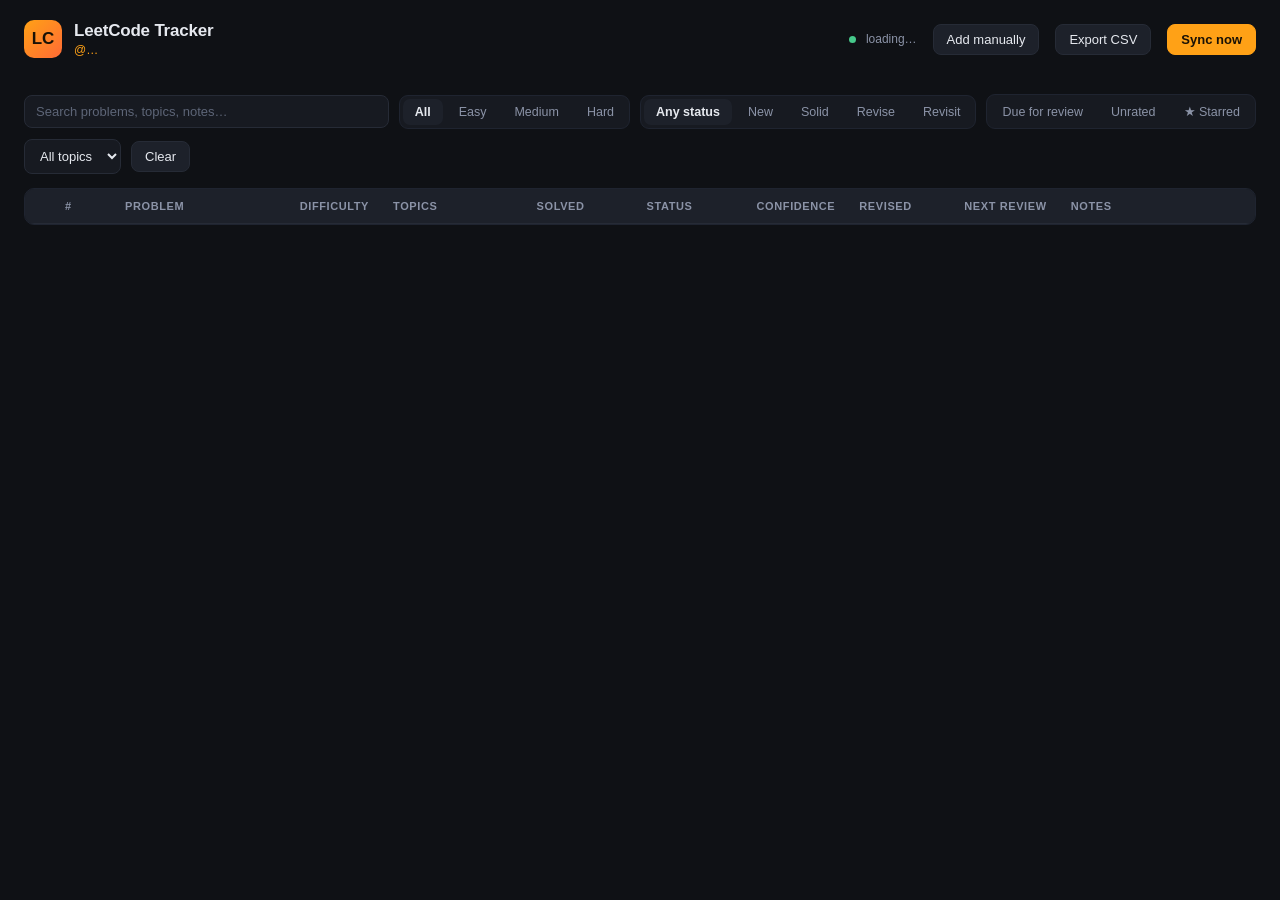
==== index.html @ ef911959 "Add self-updating LeetCode tracker with revision scheduling Local dashboard (SQLite + stdlib HTTP se" ====
<!DOCTYPE html>
<html lang="en">
<head>
<meta charset="utf-8" />
<meta name="viewport" content="width=device-width, initial-scale=1" />
<title>LeetCode Tracker</title>
<link rel="stylesheet" href="styles.css" />
<link rel="icon" href="data:image/svg+xml,<svg xmlns='http://www.w3.org/2000/svg' viewBox='0 0 32 32'><text y='26' font-size='26'>&#9889;</text></svg>" />
</head>
<body>
<div class="wrap">

  <header class="top">
    <div class="brand">
      <div class="logo">LC</div>
      <div>
        <h1>LeetCode Tracker</h1>
        <div class="sub">
          <a id="profileLink" href="#" target="_blank" rel="noreferrer">@…</a>
          <span id="rankLine"></span>
        </div>
      </div>
    </div>
    <div class="spacer"></div>
    <div class="sync-box">
      <span class="dot" id="syncDot"></span>
      <span id="syncMsg">loading…</span>
    </div>
    <button id="btnManual">Add manually</button>
    <a class="btn" href="/api/export.csv">Export CSV</a>
    <button id="btnSync" class="primary">Sync now</button>
  </header>

  <div id="banner"></div>

  <section class="cards" id="cards"></section>

  <div class="toolbar">
    <input type="search" id="search" placeholder="Search problems, topics, notes…" />

    <div class="pills" id="diffPills">
      <button class="pill on" data-diff="all">All</button>
      <button class="pill easy" data-diff="Easy">Easy</button>
      <button class="pill medium" data-diff="Medium">Medium</button>
      <button class="pill hard" data-diff="Hard">Hard</button>
    </div>

    <div class="pills" id="statusPills">
      <button class="pill on" data-status="all">Any status</button>
      <button class="pill" data-status="new">New</button>
      <button class="pill" data-status="solid">Solid</button>
      <button class="pill" data-status="revise">Revise</button>
      <button class="pill" data-status="revisit">Revisit</button>
    </div>

    <div class="pills" id="viewPills">
      <button class="pill" data-view="due">Due for review</button>
      <button class="pill" data-view="unrated">Unrated</button>
      <button class="pill" data-view="starred">★ Starred</button>
    </div>

    <select id="topicFilter"><option value="">All topics</option></select>
    <button id="btnClear">Clear</button>
  </div>

  <div class="table-wrap">
    <table>
      <thead>
        <tr>
          <th class="nosort" style="width:28px"></th>
          <th data-sort="qid" style="width:60px">#</th>
          <th data-sort="title">Problem</th>
          <th data-sort="difficulty" style="width:90px">Difficulty</th>
          <th class="nosort hide-sm">Topics</th>
          <th data-sort="first_ac" style="width:110px">Solved</th>
          <th data-sort="status" style="width:110px">Status</th>
          <th data-sort="confidence" style="width:80px">Confidence</th>
          <th data-sort="last_revised" style="width:105px" class="hide-sm">Revised</th>
          <th data-sort="next_review" style="width:105px">Next review</th>
          <th class="nosort">Notes</th>
          <th class="nosort" style="width:60px"></th>
        </tr>
      </thead>
      <tbody id="rows"></tbody>
    </table>
    <div id="emptyState"></div>
  </div>

  <div class="count-line" id="countLine"></div>
</div>

<div id="modalHost"></div>
<script src="app.js"></script>
</body>
</html>
---- styles.css ----
:root {
  --bg: #0f1115;
  --panel: #171a21;
  --panel-2: #1d212a;
  --line: #262b36;
  --line-soft: #1f2430;
  --text: #e6e9ef;
  --muted: #8b93a7;
  --faint: #5d6577;
  --accent: #ffa116;
  --easy: #00b8a3;
  --medium: #ffb800;
  --hard: #ff375f;
  --due: #ff6b6b;
  --ok: #46c98b;
  --radius: 10px;
}

* { box-sizing: border-box; }

html, body {
  margin: 0;
  padding: 0;
  background: var(--bg);
  color: var(--text);
  font-family: "Inter", -apple-system, BlinkMacSystemFont, "Segoe UI", Roboto,
    Helvetica, Arial, sans-serif;
  font-size: 14px;
  -webkit-font-smoothing: antialiased;
}

a { color: inherit; text-decoration: none; }
a:hover { color: var(--accent); }

.wrap { max-width: 1600px; margin: 0 auto; padding: 20px 24px 80px; }

/* ---------- header ---------- */

header.top {
  display: flex;
  align-items: center;
  gap: 16px;
  padding-bottom: 18px;
  flex-wrap: wrap;
}

.brand { display: flex; align-items: center; gap: 12px; }

.brand .logo {
  width: 38px; height: 38px;
  border-radius: 10px;
  background: linear-gradient(135deg, var(--accent), #ff6b35);
  display: grid; place-items: center;
  font-weight: 800; color: #1a1206; font-size: 17px;
}

.brand h1 { font-size: 17px; margin: 0; font-weight: 650; letter-spacing: -0.2px; }
.brand .sub { font-size: 12px; color: var(--muted); margin-top: 2px; }
.brand .sub a { color: var(--accent); }

.spacer { flex: 1; }

.sync-box {
  display: flex; align-items: center; gap: 10px;
  font-size: 12px; color: var(--muted);
}

.dot { width: 7px; height: 7px; border-radius: 50%; background: var(--ok); }
.dot.busy { background: var(--accent); animation: pulse 1s infinite; }
.dot.err { background: var(--hard); }
@keyframes pulse { 0%,100% { opacity: 1; } 50% { opacity: 0.25; } }

button, .btn {
  background: var(--panel-2);
  border: 1px solid var(--line);
  color: var(--text);
  padding: 7px 13px;
  border-radius: 8px;
  cursor: pointer;
  font-size: 13px;
  font-family: inherit;
  transition: background 0.12s, border-color 0.12s;
}
button:hover, .btn:hover { background: #262b36; border-color: #333a48; }
button.primary { background: var(--accent); border-color: var(--accent); color: #1a1206; font-weight: 600; }
button.primary:hover { background: #ffb340; }
button:disabled { opacity: 0.5; cursor: default; }

/* ---------- stat cards ---------- */

.cards {
  display: grid;
  grid-template-columns: repeat(auto-fit, minmax(150px, 1fr));
  gap: 12px;
  margin-bottom: 18px;
}

.card {
  background: var(--panel);
  border: 1px solid var(--line-soft);
  border-radius: var(--radius);
  padding: 14px 16px;
}
.card .label {
  font-size: 11px; color: var(--muted);
  text-transform: uppercase; letter-spacing: 0.6px; font-weight: 600;
}
.card .value { font-size: 26px; font-weight: 700; margin-top: 6px; letter-spacing: -0.5px; }
.card .value small { font-size: 13px; color: var(--faint); font-weight: 500; }
.card .foot { font-size: 11px; color: var(--faint); margin-top: 4px; }
.card.clickable { cursor: pointer; }
.card.clickable:hover { border-color: var(--accent); }

.bars { display: flex; gap: 4px; margin-top: 10px; }
.bars .bar { height: 5px; border-radius: 3px; }

/* ---------- banner ---------- */

.banner {
  background: rgba(255, 161, 22, 0.09);
  border: 1px solid rgba(255, 161, 22, 0.32);
  border-radius: var(--radius);
  padding: 12px 16px;
  margin-bottom: 16px;
  font-size: 13px;
  display: flex; align-items: center; gap: 12px; flex-wrap: wrap;
  line-height: 1.55;
}
.banner b { color: var(--accent); }
.banner code {
  background: rgba(0,0,0,0.35); padding: 1px 6px; border-radius: 4px;
  font-family: "JetBrains Mono", Consolas, monospace; font-size: 12px;
}
.banner .x { margin-left: auto; cursor: pointer; color: var(--muted); }

/* ---------- toolbar ---------- */

.toolbar {
  display: flex; gap: 10px; align-items: center;
  flex-wrap: wrap; margin-bottom: 14px;
}

input[type="text"], input[type="search"], select, textarea {
  background: var(--panel);
  border: 1px solid var(--line);
  color: var(--text);
  padding: 8px 11px;
  border-radius: 8px;
  font-size: 13px;
  font-family: inherit;
  outline: none;
}
input:focus, select:focus, textarea:focus { border-color: var(--accent); }
input::placeholder { color: var(--faint); }

#search { min-width: 260px; flex: 1; max-width: 380px; }

.pills { display: flex; gap: 4px; background: var(--panel); padding: 3px; border-radius: 9px; border: 1px solid var(--line-soft); }
.pill {
  padding: 6px 12px; border-radius: 7px; cursor: pointer;
  font-size: 12.5px; color: var(--muted); border: none; background: none;
  white-space: nowrap;
}
.pill:hover { color: var(--text); background: transparent; }
.pill.on { background: var(--panel-2); color: var(--text); font-weight: 600; }
.pill.on.easy { color: var(--easy); }
.pill.on.medium { color: var(--medium); }
.pill.on.hard { color: var(--hard); }
.pill .n { color: var(--faint); font-size: 11px; margin-left: 4px; }

/* ---------- table ---------- */

.table-wrap {
  background: var(--panel);
  border: 1px solid var(--line-soft);
  border-radius: var(--radius);
  overflow: auto;
}

table { width: 100%; border-collapse: collapse; }

thead th {
  position: sticky; top: 0; z-index: 2;
  background: var(--panel-2);
  text-align: left;
  font-size: 11px; text-transform: uppercase; letter-spacing: 0.6px;
  color: var(--muted); font-weight: 600;
  padding: 11px 12px;
  border-bottom: 1px solid var(--line);
  white-space: nowrap;
  cursor: pointer;
  user-select: none;
}
thead th:hover { color: var(--text); }
thead th.nosort { cursor: default; }
thead th .arrow { color: var(--accent); margin-left: 3px; }

tbody td {
  padding: 9px 12px;
  border-bottom: 1px solid var(--line-soft);
  vertical-align: middle;
}
tbody tr:hover { background: rgba(255,255,255,0.022); }
tbody tr.due-row { background: rgba(255, 107, 107, 0.05); }
tbody tr.due-row:hover { background: rgba(255, 107, 107, 0.08); }

.star { cursor: pointer; font-size: 15px; color: var(--faint); line-height: 1; }
.star.on { color: var(--accent); }

.qid { color: var(--faint); font-variant-numeric: tabular-nums; font-size: 12.5px; }

.title-cell { min-width: 240px; }
.title-cell a { font-weight: 500; }
.title-cell .ext { color: var(--faint); font-size: 11px; margin-left: 5px; opacity: 0; }
tr:hover .title-cell .ext { opacity: 1; }

.diff { font-weight: 600; font-size: 12.5px; }
.diff.Easy { color: var(--easy); }
.diff.Medium { color: var(--medium); }
.diff.Hard { color: var(--hard); }
.diff.Unknown { color: var(--faint); }

.topics { display: flex; gap: 4px; flex-wrap: wrap; max-width: 260px; }
.tag {
  background: var(--panel-2); border: 1px solid var(--line);
  color: var(--muted); font-size: 11px;
  padding: 2px 7px; border-radius: 20px; white-space: nowrap;
  cursor: pointer;
}
.tag:hover { color: var(--accent); border-color: var(--accent); }

.date { color: var(--muted); font-size: 12.5px; white-space: nowrap; font-variant-numeric: tabular-nums; }
.date.none { color: var(--faint); }
.date.due { color: var(--due); font-weight: 600; }

select.status {
  padding: 4px 8px; font-size: 12px; border-radius: 6px;
  background: var(--panel-2); min-width: 92px;
}
select.status.s-new { color: var(--muted); }
select.status.s-solid { color: var(--ok); border-color: rgba(70,201,139,0.35); }
select.status.s-revise { color: var(--medium); border-color: rgba(255,184,0,0.35); }
select.status.s-revisit { color: var(--hard); border-color: rgba(255,55,95,0.35); }

.conf { display: flex; gap: 2px; }
.conf i {
  width: 11px; height: 11px; border-radius: 3px;
  background: var(--line); cursor: pointer; display: inline-block;
  transition: background 0.1s;
}
.conf i.on { background: var(--accent); }
.conf i:hover { outline: 1px solid var(--accent); }

input.note {
  width: 100%; min-width: 170px;
  background: transparent; border: 1px solid transparent;
  padding: 5px 7px; font-size: 12.5px; color: var(--text);
}
input.note:hover { border-color: var(--line); }
input.note:focus { background: var(--panel-2); border-color: var(--accent); }
input.note::placeholder { color: #3d4453; }

.rev-btn {
  padding: 4px 9px; font-size: 11.5px; border-radius: 6px; white-space: nowrap;
}

.empty { padding: 60px 20px; text-align: center; color: var(--muted); }
.empty h3 { color: var(--text); font-weight: 600; margin: 0 0 8px; }

.count-line {
  font-size: 12px; color: var(--faint);
  padding: 10px 4px 0;
}

/* ---------- modal ---------- */

.modal-bg {
  position: fixed; inset: 0; background: rgba(0,0,0,0.65);
  display: grid; place-items: center; z-index: 50; padding: 20px;
}
.modal {
  background: var(--panel); border: 1px solid var(--line);
  border-radius: 14px; padding: 22px; width: 100%; max-width: 560px;
  max-height: 85vh; overflow: auto;
}
.modal h2 { margin: 0 0 6px; font-size: 17px; }
.modal p { color: var(--muted); font-size: 13px; line-height: 1.6; }
.modal ol { color: var(--muted); font-size: 13px; line-height: 1.85; padding-left: 20px; }
.modal code {
  background: var(--panel-2); padding: 2px 6px; border-radius: 4px;
  font-family: "JetBrains Mono", Consolas, monospace; font-size: 12px;
  color: var(--accent); word-break: break-all;
}
.modal textarea { width: 100%; min-height: 120px; resize: vertical; line-height: 1.5; }
.modal .row { display: flex; gap: 8px; justify-content: flex-end; margin-top: 16px; }

.toast {
  position: fixed; bottom: 22px; left: 50%; transform: translateX(-50%);
  background: var(--panel-2); border: 1px solid var(--line);
  padding: 10px 18px; border-radius: 9px; font-size: 13px;
  z-index: 100; box-shadow: 0 8px 28px rgba(0,0,0,0.5);
}

@media (max-width: 900px) {
  .wrap { padding: 14px; }
  .hide-sm { display: none; }
}
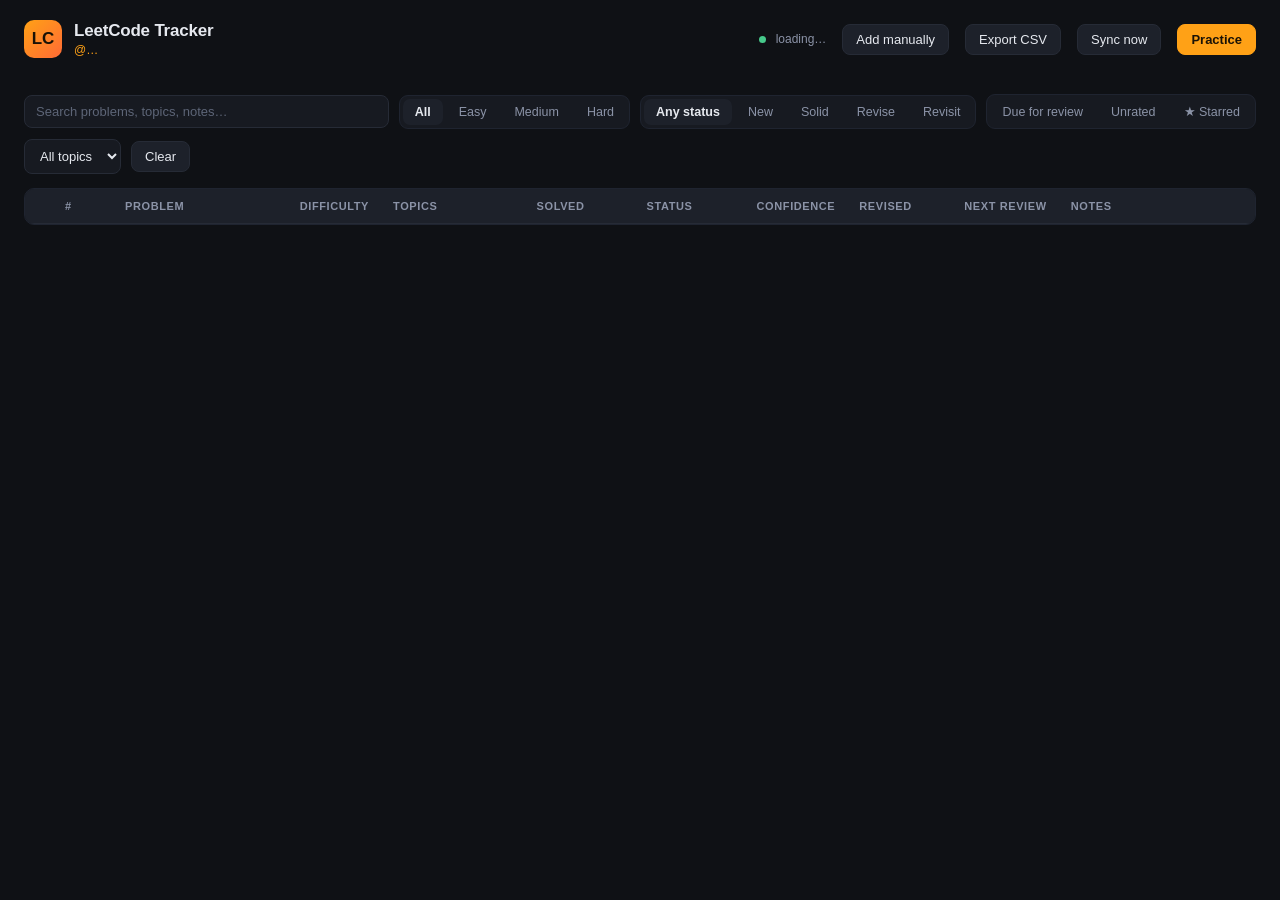
==== commit 0c8e4416: "Add practice mode: shuffle N solved problems and drill them Sessions draw at random from a chosen po" ====
--- a/index.html
+++ b/index.html
@@ -28,7 +28,8 @@
     </div>
     <button id="btnManual">Add manually</button>
     <a class="btn" href="/api/export.csv">Export CSV</a>
-    <button id="btnSync" class="primary">Sync now</button>
+    <button id="btnSync">Sync now</button>
+    <button id="btnPractice" class="primary">Practice</button>
   </header>
 
   <div id="banner"></div>
@@ -90,6 +91,8 @@
 </div>
 
 <div id="modalHost"></div>
+<div id="practiceHost"></div>
 <script src="app.js"></script>
+<script src="practice.js"></script>
 </body>
 </html>
--- a/styles.css
+++ b/styles.css
@@ -305,3 +305,81 @@
   .wrap { padding: 14px; }
   .hide-sm { display: none; }
 }
+
+/* ---------- practice mode ---------- */
+
+.practice-shell {
+  position: fixed; inset: 0; background: var(--bg);
+  z-index: 60; overflow: auto; padding: 24px;
+}
+.practice-inner { max-width: 860px; margin: 0 auto; }
+
+.practice-head {
+  display: flex; align-items: center; gap: 14px; margin-bottom: 22px;
+  flex-wrap: wrap;
+}
+.practice-head h2 { margin: 0; font-size: 16px; font-weight: 650; }
+.practice-head .meta { color: var(--muted); font-size: 12.5px; }
+.timer {
+  font-variant-numeric: tabular-nums; font-size: 13px; color: var(--accent);
+  background: var(--panel); border: 1px solid var(--line);
+  padding: 6px 12px; border-radius: 8px;
+}
+
+.strip { display: flex; gap: 5px; margin-bottom: 22px; flex-wrap: wrap; }
+.strip i {
+  flex: 1; min-width: 12px; height: 5px; border-radius: 3px;
+  background: var(--line);
+}
+.strip i.cur { background: var(--accent); }
+.strip i.nailed { background: var(--ok); }
+.strip i.shaky { background: var(--medium); }
+.strip i.failed { background: var(--hard); }
+.strip i.skipped { background: var(--faint); }
+
+.pcard {
+  background: var(--panel); border: 1px solid var(--line);
+  border-radius: 14px; padding: 26px; margin-bottom: 18px;
+}
+.pcard .num { color: var(--faint); font-size: 12.5px; font-variant-numeric: tabular-nums; }
+.pcard h3 { margin: 8px 0 12px; font-size: 25px; line-height: 1.25; letter-spacing: -0.4px; }
+.pcard h3 a { color: var(--text); }
+.pcard h3 a:hover { color: var(--accent); }
+.pcard .row2 { display: flex; align-items: center; gap: 10px; flex-wrap: wrap; margin-bottom: 16px; }
+.pcard .open {
+  display: inline-block; margin-bottom: 16px;
+  background: var(--accent); color: #1a1206; font-weight: 600;
+  padding: 9px 16px; border-radius: 8px; font-size: 13.5px;
+}
+.pcard .open:hover { background: #ffb340; color: #1a1206; }
+.pcard label {
+  display: block; font-size: 11px; text-transform: uppercase;
+  letter-spacing: 0.6px; color: var(--muted); font-weight: 600; margin-bottom: 6px;
+}
+.pcard textarea {
+  width: 100%; min-height: 74px; resize: vertical; line-height: 1.55;
+}
+.hint { color: var(--faint); font-size: 12px; margin-top: 10px; }
+
+.answers { display: grid; grid-template-columns: repeat(4, 1fr); gap: 9px; }
+.answers button { padding: 13px 8px; font-size: 13.5px; font-weight: 600; }
+.answers .k { display: block; font-size: 10.5px; color: var(--faint); font-weight: 500; margin-top: 3px; }
+.answers .nailed:hover { border-color: var(--ok); color: var(--ok); }
+.answers .shaky:hover  { border-color: var(--medium); color: var(--medium); }
+.answers .failed:hover { border-color: var(--hard); color: var(--hard); }
+
+.summary { text-align: center; padding: 34px 20px; }
+.summary h2 { font-size: 24px; margin: 0 0 6px; }
+.summary .tally { display: flex; gap: 14px; justify-content: center; margin: 22px 0; flex-wrap: wrap; }
+.summary .tally div {
+  background: var(--panel); border: 1px solid var(--line-soft);
+  border-radius: 10px; padding: 14px 22px; min-width: 92px;
+}
+.summary .tally b { display: block; font-size: 26px; font-weight: 700; }
+.summary .tally span { font-size: 11.5px; color: var(--muted); text-transform: uppercase; letter-spacing: 0.5px; }
+.summary ul { text-align: left; max-width: 460px; margin: 0 auto 22px; padding-left: 18px; color: var(--muted); font-size: 13px; line-height: 1.9; }
+.summary ul a { color: var(--text); }
+
+.field-row { display: flex; gap: 12px; flex-wrap: wrap; margin-bottom: 14px; }
+.field-row > div { flex: 1; min-width: 130px; }
+.field-row input, .field-row select { width: 100%; }
